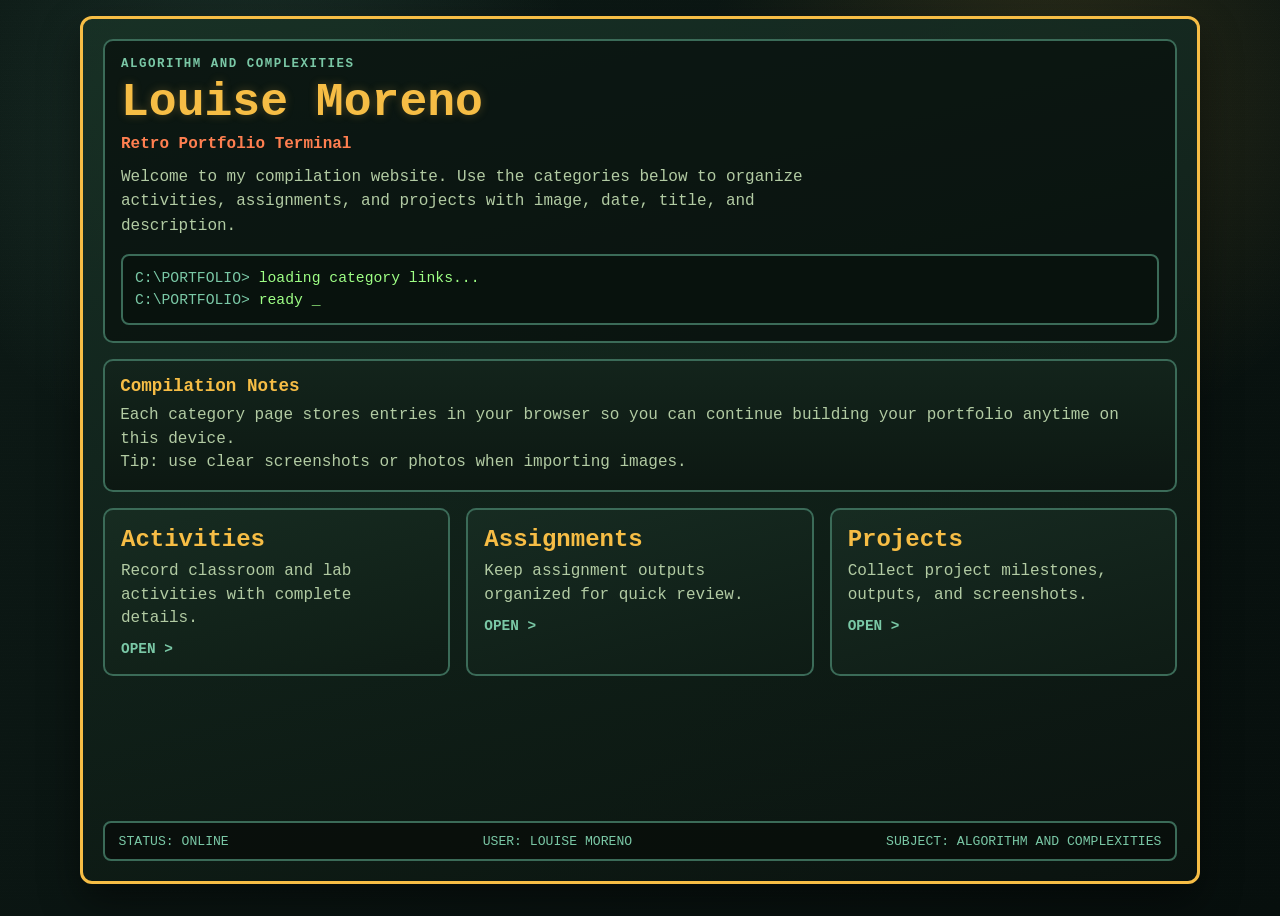
==== src/main/resources/static/index.html @ 8f7065df "Initial commit: Algorithm and Complexities portfolio website" ====
<!DOCTYPE html>
<html lang="en">
<head>
    <meta charset="UTF-8">
    <meta name="viewport" content="width=device-width, initial-scale=1.0">
    <title>Louise Moreno | Algorithm and Complexities</title>
    <link rel="stylesheet" href="styles.css">
</head>
<body class="home-page">
    <main class="page-wrap retro-home">
        <header class="hero arcade-hero">
            <p class="hero-tag">Algorithm and Complexities</p>
            <h1>Louise Moreno</h1>
            <p class="hero-subtitle">Retro Portfolio Terminal</p>
            <p class="hero-text">
                Welcome to my compilation website. Use the categories below to organize activities, assignments, and projects with image, date, title, and description.
            </p>
            <div class="hero-console" aria-label="Retro status display">
                <p class="console-line"><span class="console-prompt">C:\PORTFOLIO&gt;</span> loading category links...</p>
                <p class="console-line"><span class="console-prompt">C:\PORTFOLIO&gt;</span> ready <span class="blink">_</span></p>
            </div>
        </header>

        <section class="retro-panels" aria-label="Portfolio highlights">
            <article class="retro-panel">
                <h2>Compilation Notes</h2>
                <p>Each category page stores entries in your browser so you can continue building your portfolio anytime on this device.</p>
                <p class="note-text">Tip: use clear screenshots or photos when importing images.</p>
            </article>
        </section>

        <section class="category-grid" aria-label="Category links">
            <a class="category-card" href="activities.html">
                <h2>Activities</h2>
                <p>Record classroom and lab activities with complete details.</p>
            </a>
            <a class="category-card" href="assignments.html">
                <h2>Assignments</h2>
                <p>Keep assignment outputs organized for quick review.</p>
            </a>
            <a class="category-card" href="projects.html">
                <h2>Projects</h2>
                <p>Collect project milestones, outputs, and screenshots.</p>
            </a>
        </section>

        <footer class="status-bar" aria-label="Retro status bar">
            <span>STATUS: ONLINE</span>
            <span>USER: LOUISE MORENO</span>
            <span>SUBJECT: ALGORITHM AND COMPLEXITIES</span>
        </footer>
    </main>
</body>
</html>
---- src/main/resources/static/styles.css ----
:root {
    --bg-deep: #070f0d;
    --bg-mid: #0d1a16;
    --panel: #12241d;
    --panel-soft: #183126;
    --line: #3b6b58;
    --line-bright: #7ac8a6;
    --accent: #f6bd45;
    --accent-hot: #ff7f50;
    --paper: #f6edc8;
    --ink: #14150f;
    --text-main: #e5f3ce;
    --text-soft: #b2cba3;
    --danger: #ff5468;
    --ok: #9eff85;
    --shadow: 0 18px 40px rgba(0, 0, 0, 0.45);
}

* {
    box-sizing: border-box;
}

body {
    margin: 0;
    min-height: 100vh;
    font-family: "Consolas", "Lucida Console", "Courier New", monospace;
    color: var(--text-main);
    background:
        radial-gradient(circle at 20% 15%, rgba(122, 200, 166, 0.14), transparent 26%),
        radial-gradient(circle at 82% 10%, rgba(246, 189, 69, 0.14), transparent 26%),
        linear-gradient(135deg, var(--bg-mid), var(--bg-deep));
    position: relative;
    overflow-x: hidden;
}

body::before {
    content: "";
    position: fixed;
    inset: 0;
    pointer-events: none;
    background: repeating-linear-gradient(
        to bottom,
        rgba(255, 255, 255, 0.03),
        rgba(255, 255, 255, 0.03) 1px,
        transparent 1px,
        transparent 3px
    );
    opacity: 0.2;
}

.page-wrap {
    width: min(1120px, 94vw);
    margin: 1rem auto;
    padding: 1.25rem;
    border: 3px solid var(--accent);
    border-radius: 12px;
    background:
        linear-gradient(165deg, rgba(24, 49, 38, 0.95), rgba(11, 20, 16, 0.95));
    box-shadow: var(--shadow);
    animation: panel-rise 420ms ease-out;
    position: relative;
}

.retro-home {
    min-height: calc(100vh - 2rem);
    display: flex;
    flex-direction: column;
    gap: 1rem;
}

.hero,
.subpage-header {
    border: 2px solid var(--line);
    background: rgba(8, 15, 12, 0.7);
    border-radius: 10px;
    padding: 1rem;
}

.subpage-header {
    display: flex;
    justify-content: space-between;
    align-items: flex-start;
    gap: 1rem;
}

.hero-tag {
    margin: 0;
    color: var(--line-bright);
    text-transform: uppercase;
    letter-spacing: 0.12em;
    font-size: 0.78rem;
    font-weight: 700;
}

h1 {
    margin: 0.45rem 0;
    color: var(--accent);
    text-shadow: 0 0 10px rgba(246, 189, 69, 0.25);
    font-family: "Rockwell", "Courier New", monospace;
    font-size: clamp(1.9rem, 4vw, 2.9rem);
    line-height: 1.08;
}

.hero-subtitle {
    margin: 0;
    color: var(--accent-hot);
    font-weight: 700;
}

.hero-text {
    margin: 0.7rem 0 0;
    color: var(--text-soft);
    max-width: 74ch;
    line-height: 1.55;
}

.hero-console {
    margin-top: 0.95rem;
    padding: 0.75rem;
    border: 2px solid var(--line);
    border-radius: 8px;
    background: #08120d;
}

.console-line {
    margin: 0;
    color: var(--ok);
    font-size: 0.92rem;
    line-height: 1.45;
}

.console-prompt {
    color: var(--line-bright);
}

.blink {
    display: inline-block;
    animation: blink-cursor 850ms steps(1, end) infinite;
}

.retro-panels {
    display: grid;
    grid-template-columns: 1fr;
    gap: 1rem;
}

.retro-panel {
    border: 2px solid var(--line);
    border-radius: 10px;
    background: linear-gradient(180deg, rgba(19, 36, 28, 0.95), rgba(12, 23, 18, 0.95));
    padding: 0.95rem;
}

.retro-panel h2 {
    margin: 0 0 0.5rem;
    color: var(--accent);
    font-size: 1.1rem;
}

.retro-panel p {
    margin: 0;
    color: var(--text-soft);
    line-height: 1.48;
}

.note-text {
    margin-top: 0.65rem;
    color: #d7e8ba;
}

.retro-list {
    margin: 0.6rem 0 0;
    padding: 0;
    list-style: none;
    display: grid;
    gap: 0.45rem;
}

.retro-list a {
    color: var(--line-bright);
    text-decoration: none;
}

.retro-list a:hover {
    color: var(--accent);
}

.category-grid {
    display: grid;
    grid-template-columns: repeat(auto-fit, minmax(220px, 1fr));
    gap: 1rem;
}

.category-card {
    display: block;
    text-decoration: none;
    color: inherit;
    background: linear-gradient(165deg, rgba(23, 44, 34, 0.95), rgba(14, 28, 21, 0.95));
    border: 2px solid var(--line);
    border-radius: 10px;
    padding: 1rem;
    transition: transform 180ms ease, border-color 180ms ease, box-shadow 180ms ease;
}

.category-card::after {
    content: "OPEN >";
    display: inline-block;
    margin-top: 0.7rem;
    color: var(--line-bright);
    font-size: 0.9rem;
    font-weight: 700;
}

.category-card:hover {
    transform: translateY(-3px);
    border-color: var(--accent);
    box-shadow: 0 10px 22px rgba(0, 0, 0, 0.28);
}

.category-card h2 {
    margin: 0 0 0.45rem;
    color: var(--accent);
}

.category-card p {
    margin: 0;
    color: var(--text-soft);
    line-height: 1.45;
}

.status-bar {
    margin-top: auto;
    border: 2px solid var(--line);
    border-radius: 8px;
    background: rgba(8, 14, 11, 0.88);
    padding: 0.65rem 0.85rem;
    display: flex;
    flex-wrap: wrap;
    gap: 0.8rem 1rem;
    justify-content: space-between;
    color: var(--line-bright);
    font-size: 0.82rem;
}

.home-button,
button,
.card-action {
    border: 2px solid #000;
    border-radius: 8px;
    background: linear-gradient(180deg, #ffd166, var(--accent));
    color: var(--ink);
    font-family: inherit;
    font-weight: 700;
    text-decoration: none;
    padding: 0.62rem 0.9rem;
    cursor: pointer;
    transition: transform 140ms ease, filter 140ms ease;
}

.home-button:hover,
button:hover,
.card-action:hover {
    transform: translateY(-1px);
    filter: brightness(1.04);
}

.cancel-button {
    background: linear-gradient(180deg, #d4dfcb, #b8c6ac);
}

.entry-section,
.entries-section {
    margin-top: 1rem;
    border: 2px solid var(--line);
    border-radius: 10px;
    padding: 1rem;
    background: rgba(10, 18, 14, 0.72);
}

.entry-form {
    display: grid;
    gap: 0.85rem;
}

label {
    display: grid;
    gap: 0.3rem;
    color: var(--text-main);
    font-weight: 700;
}

input,
textarea {
    width: 100%;
    border: 2px solid #8f976f;
    border-radius: 8px;
    padding: 0.62rem 0.72rem;
    font: inherit;
    color: var(--ink);
    background: var(--paper);
}

textarea {
    resize: vertical;
}

input:focus,
textarea:focus {
    outline: 0;
    border-color: var(--accent-hot);
    box-shadow: 0 0 0 3px rgba(255, 127, 80, 0.2);
}

.form-actions {
    display: flex;
    gap: 0.7rem;
    flex-wrap: wrap;
}

.entries-section h2 {
    margin: 0;
    color: var(--accent);
}

.entries-list {
    margin-top: 0.9rem;
    display: grid;
    gap: 0.9rem;
}

.entry-card {
    border: 2px solid var(--line);
    border-left: 7px solid var(--line-bright);
    border-radius: 10px;
    padding: 0.9rem;
    background: linear-gradient(170deg, rgba(28, 52, 41, 0.86), rgba(15, 27, 21, 0.9));
}

.entry-card h3 {
    margin: 0;
    color: var(--accent);
}

.entry-meta {
    margin: 0.4rem 0;
    color: var(--text-soft);
    font-size: 0.92rem;
}

.entry-card p {
    color: #d7e8bc;
}

.entry-actions {
    display: flex;
    flex-wrap: wrap;
    gap: 0.55rem;
    margin-top: 0.6rem;
}

.card-action {
    padding: 0.45rem 0.74rem;
    font-size: 0.88rem;
}

.card-action-delete {
    background: linear-gradient(180deg, #ff8c9c, var(--danger));
}

.card-action-edit {
    background: linear-gradient(180deg, #c6ed95, #95d05b);
}

.entry-card img {
    width: min(100%, 320px);
    margin-top: 0.75rem;
    border-radius: 8px;
    display: block;
    border: 2px solid #9dad80;
}

.empty-state {
    margin: 0;
    color: var(--text-soft);
}

@keyframes blink-cursor {
    0%,
    50% {
        opacity: 1;
    }
    51%,
    100% {
        opacity: 0;
    }
}

@keyframes panel-rise {
    from {
        opacity: 0;
        transform: translateY(10px);
    }
    to {
        opacity: 1;
        transform: translateY(0);
    }
}

@media (max-width: 880px) {
    .status-bar {
        justify-content: flex-start;
    }
}

@media (max-width: 680px) {
    .page-wrap {
        margin: 0.6rem auto;
        padding: 0.9rem;
    }

    .retro-home {
        min-height: calc(100vh - 1.2rem);
    }

    .subpage-header {
        flex-direction: column;
        align-items: stretch;
    }

    .home-button {
        text-align: center;
    }
}
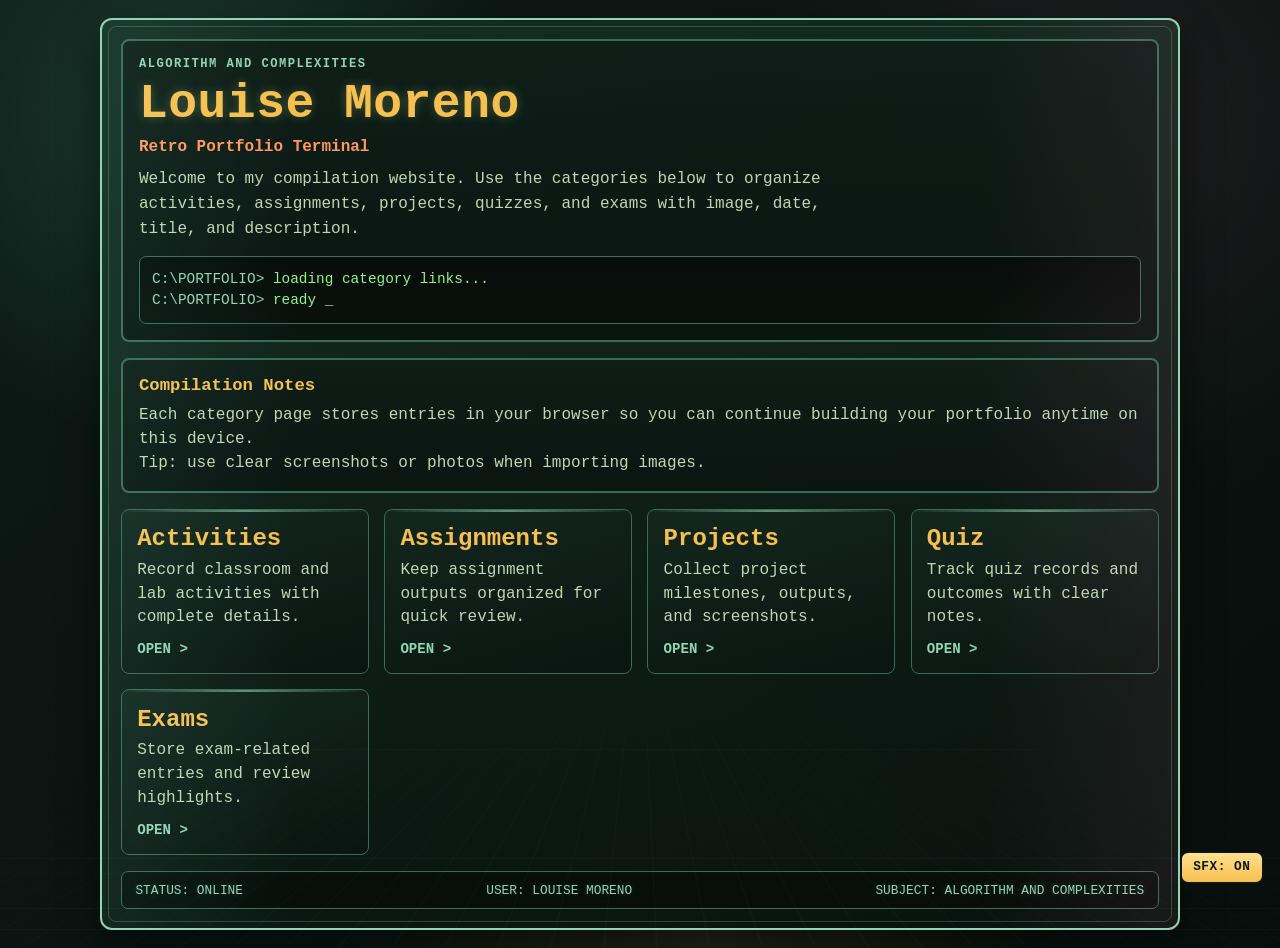
==== commit 22995831: "Update portfolio UI and add quiz/exams categories" ====
--- a/src/main/resources/static/index.html
+++ b/src/main/resources/static/index.html
@@ -13,7 +13,7 @@
             <h1>Louise Moreno</h1>
             <p class="hero-subtitle">Retro Portfolio Terminal</p>
             <p class="hero-text">
-                Welcome to my compilation website. Use the categories below to organize activities, assignments, and projects with image, date, title, and description.
+                Welcome to my compilation website. Use the categories below to organize activities, assignments, projects, quizzes, and exams with image, date, title, and description.
             </p>
             <div class="hero-console" aria-label="Retro status display">
                 <p class="console-line"><span class="console-prompt">C:\PORTFOLIO&gt;</span> loading category links...</p>
@@ -42,6 +42,14 @@
                 <h2>Projects</h2>
                 <p>Collect project milestones, outputs, and screenshots.</p>
             </a>
+            <a class="category-card" href="quiz.html">
+                <h2>Quiz</h2>
+                <p>Track quiz records and outcomes with clear notes.</p>
+            </a>
+            <a class="category-card" href="exams.html">
+                <h2>Exams</h2>
+                <p>Store exam-related entries and review highlights.</p>
+            </a>
         </section>
 
         <footer class="status-bar" aria-label="Retro status bar">
@@ -50,5 +58,7 @@
             <span>SUBJECT: ALGORITHM AND COMPLEXITIES</span>
         </footer>
     </main>
+
+    <script src="app.js"></script>
 </body>
 </html>
--- a/src/main/resources/static/styles.css
+++ b/src/main/resources/static/styles.css
@@ -1,34 +1,74 @@
 :root {
-    --bg-deep: #070f0d;
-    --bg-mid: #0d1a16;
-    --panel: #12241d;
-    --panel-soft: #183126;
-    --line: #3b6b58;
-    --line-bright: #7ac8a6;
-    --accent: #f6bd45;
-    --accent-hot: #ff7f50;
-    --paper: #f6edc8;
-    --ink: #14150f;
-    --text-main: #e5f3ce;
-    --text-soft: #b2cba3;
-    --danger: #ff5468;
-    --ok: #9eff85;
-    --shadow: 0 18px 40px rgba(0, 0, 0, 0.45);
+    --bg-deep: #070f0c;
+    --bg-mid: #0d1a15;
+    --panel: #10211b;
+    --panel-strong: #0b1713;
+    --line: #3a6a58;
+    --line-soft: #2b4c3f;
+    --line-bright: #91d5b5;
+    --accent: #f5c04f;
+    --accent-hot: #ff9660;
+    --neon-cyan: #72f7d8;
+    --neon-magenta: #ff72b9;
+    --paper: #f8eed1;
+    --ink: #11150f;
+    --text-main: #e9f5d8;
+    --text-soft: #c0d7b3;
+    --text-muted: #9fb79a;
+    --danger: #ff5f72;
+    --ok: #8cf786;
+    --radius: 12px;
+    --radius-sm: 8px;
+    --shadow: 0 18px 42px rgba(0, 0, 0, 0.45);
+    --ease-out: cubic-bezier(0.2, 0.8, 0.2, 1);
 }
 
 * {
     box-sizing: border-box;
-}
-
+    scrollbar-width: thin;
+    scrollbar-color: var(--line-bright) rgba(7, 15, 12, 0.85);
+}
+
+*::-webkit-scrollbar {
+    width: 12px;
+    height: 12px;
+}
+
+*::-webkit-scrollbar-track {
+    background: linear-gradient(180deg, rgba(7, 15, 12, 0.94), rgba(10, 20, 16, 0.94));
+    border: 1px solid var(--line-soft);
+    border-radius: 10px;
+}
+
+*::-webkit-scrollbar-thumb {
+    background: linear-gradient(180deg, var(--line-bright), #5ec7a8);
+    border: 1px solid rgba(9, 16, 13, 0.85);
+    border-radius: 10px;
+    box-shadow: inset 0 0 0 1px rgba(255, 255, 255, 0.16);
+}
+
+*::-webkit-scrollbar-thumb:hover {
+    background: linear-gradient(180deg, #a4ffe3, var(--line-bright));
+}
+
+*::-webkit-scrollbar-corner {
+    background: rgba(7, 15, 12, 0.94);
+}
+
+html,
 body {
-    margin: 0;
-    min-height: 100vh;
+    min-height: 100%;
+}
+
+body {
+    margin: 0;
     font-family: "Consolas", "Lucida Console", "Courier New", monospace;
     color: var(--text-main);
     background:
-        radial-gradient(circle at 20% 15%, rgba(122, 200, 166, 0.14), transparent 26%),
-        radial-gradient(circle at 82% 10%, rgba(246, 189, 69, 0.14), transparent 26%),
-        linear-gradient(135deg, var(--bg-mid), var(--bg-deep));
+        radial-gradient(circle at 14% 12%, rgba(114, 247, 216, 0.14), transparent 24%),
+        radial-gradient(circle at 86% 14%, rgba(255, 114, 185, 0.09), transparent 26%),
+        radial-gradient(circle at 55% 100%, rgba(245, 192, 79, 0.11), transparent 30%),
+        linear-gradient(140deg, var(--bg-mid), var(--bg-deep));
     position: relative;
     overflow-x: hidden;
 }
@@ -40,65 +80,124 @@
     pointer-events: none;
     background: repeating-linear-gradient(
         to bottom,
-        rgba(255, 255, 255, 0.03),
-        rgba(255, 255, 255, 0.03) 1px,
+        rgba(255, 255, 255, 0.028),
+        rgba(255, 255, 255, 0.028) 1px,
         transparent 1px,
         transparent 3px
     );
-    opacity: 0.2;
+    opacity: 0.14;
+}
+
+body::after {
+    content: "";
+    position: fixed;
+    inset: -22% -10% 0 -10%;
+    pointer-events: none;
+    background:
+        linear-gradient(rgba(114, 247, 216, 0.11) 1px, transparent 1px),
+        linear-gradient(90deg, rgba(114, 247, 216, 0.1) 1px, transparent 1px);
+    background-size: 46px 46px;
+    transform-origin: center bottom;
+    transform: perspective(700px) rotateX(66deg) translateY(18%);
+    opacity: 0.24;
+    animation: grid-drift 18s linear infinite;
 }
 
 .page-wrap {
-    width: min(1120px, 94vw);
-    margin: 1rem auto;
-    padding: 1.25rem;
-    border: 3px solid var(--accent);
-    border-radius: 12px;
+    width: min(1080px, 94vw);
+    margin: 1.1rem auto;
+    padding: 1.2rem;
+    border: 2px solid var(--line-bright);
+    border-radius: var(--radius);
+    background: linear-gradient(165deg, rgba(22, 46, 36, 0.96), rgba(9, 18, 14, 0.96));
+    box-shadow: var(--shadow);
+    position: relative;
+    overflow: hidden;
+}
+
+.page-wrap::before {
+    content: "";
+    position: absolute;
+    inset: 6px;
+    border: 1px solid rgba(145, 213, 181, 0.25);
+    border-radius: calc(var(--radius) - 4px);
+    pointer-events: none;
+}
+
+.page-wrap::after {
+    content: "";
+    position: absolute;
+    inset: 0;
+    pointer-events: none;
     background:
-        linear-gradient(165deg, rgba(24, 49, 38, 0.95), rgba(11, 20, 16, 0.95));
-    box-shadow: var(--shadow);
-    animation: panel-rise 420ms ease-out;
-    position: relative;
+        linear-gradient(90deg, rgba(114, 247, 216, 0.07), transparent 18%, transparent 82%, rgba(255, 114, 185, 0.07));
+    mix-blend-mode: screen;
 }
 
 .retro-home {
-    min-height: calc(100vh - 2rem);
+    min-height: calc(100vh - 2.2rem);
     display: flex;
     flex-direction: column;
     gap: 1rem;
 }
 
 .hero,
+.subpage-header,
+.retro-panel,
+.entries-section,
+.entry-section {
+    border: 2px solid var(--line);
+    border-radius: var(--radius-sm);
+    background: linear-gradient(180deg, rgba(15, 29, 23, 0.9), rgba(10, 20, 16, 0.9));
+    padding: 1rem;
+    position: relative;
+    animation: panel-slide 520ms var(--ease-out) both;
+}
+
+.hero {
+    animation-delay: 70ms;
+}
+
+.retro-panel {
+    animation-delay: 140ms;
+}
+
 .subpage-header {
-    border: 2px solid var(--line);
-    background: rgba(8, 15, 12, 0.7);
-    border-radius: 10px;
-    padding: 1rem;
-}
-
-.subpage-header {
+    animation-delay: 70ms;
     display: flex;
     justify-content: space-between;
     align-items: flex-start;
     gap: 1rem;
 }
 
+.entries-section {
+    animation-delay: 140ms;
+}
+
+.entry-section {
+    animation-delay: 220ms;
+}
+
 .hero-tag {
     margin: 0;
     color: var(--line-bright);
     text-transform: uppercase;
     letter-spacing: 0.12em;
-    font-size: 0.78rem;
+    font-size: 0.76rem;
     font-weight: 700;
 }
 
 h1 {
-    margin: 0.45rem 0;
+    margin: 0.5rem 0;
     color: var(--accent);
-    text-shadow: 0 0 10px rgba(246, 189, 69, 0.25);
+    text-shadow:
+        0 0 10px rgba(245, 192, 79, 0.22),
+        0 0 18px rgba(114, 247, 216, 0.14);
     font-family: "Rockwell", "Courier New", monospace;
-    font-size: clamp(1.9rem, 4vw, 2.9rem);
-    line-height: 1.08;
+    font-size: clamp(2rem, 4.1vw, 3rem);
+    line-height: 1.06;
+    letter-spacing: 0.01em;
+    animation: title-flicker 3.8s steps(1, end) infinite;
 }
 
 .hero-subtitle {
@@ -110,22 +209,22 @@
 .hero-text {
     margin: 0.7rem 0 0;
     color: var(--text-soft);
-    max-width: 74ch;
-    line-height: 1.55;
+    max-width: 72ch;
+    line-height: 1.56;
 }
 
 .hero-console {
-    margin-top: 0.95rem;
+    margin-top: 0.9rem;
     padding: 0.75rem;
-    border: 2px solid var(--line);
-    border-radius: 8px;
-    background: #08120d;
+    border: 1px solid var(--line);
+    border-radius: 7px;
+    background: linear-gradient(180deg, rgba(6, 12, 9, 0.95), rgba(10, 17, 13, 0.95));
 }
 
 .console-line {
     margin: 0;
     color: var(--ok);
-    font-size: 0.92rem;
+    font-size: 0.9rem;
     line-height: 1.45;
 }
 
@@ -144,28 +243,21 @@
     gap: 1rem;
 }
 
-.retro-panel {
-    border: 2px solid var(--line);
-    border-radius: 10px;
-    background: linear-gradient(180deg, rgba(19, 36, 28, 0.95), rgba(12, 23, 18, 0.95));
-    padding: 0.95rem;
-}
-
 .retro-panel h2 {
     margin: 0 0 0.5rem;
     color: var(--accent);
-    font-size: 1.1rem;
+    font-size: 1.08rem;
 }
 
 .retro-panel p {
     margin: 0;
     color: var(--text-soft);
-    line-height: 1.48;
+    line-height: 1.5;
 }
 
 .note-text {
-    margin-top: 0.65rem;
-    color: #d7e8ba;
+    margin-top: 0.62rem;
+    color: #d5e9bd;
 }
 
 .retro-list {
@@ -188,18 +280,50 @@
 .category-grid {
     display: grid;
     grid-template-columns: repeat(auto-fit, minmax(220px, 1fr));
-    gap: 1rem;
+    gap: 0.95rem;
+    animation: panel-slide 520ms var(--ease-out) both;
+    animation-delay: 190ms;
 }
 
 .category-card {
     display: block;
     text-decoration: none;
     color: inherit;
-    background: linear-gradient(165deg, rgba(23, 44, 34, 0.95), rgba(14, 28, 21, 0.95));
-    border: 2px solid var(--line);
-    border-radius: 10px;
-    padding: 1rem;
-    transition: transform 180ms ease, border-color 180ms ease, box-shadow 180ms ease;
+    background: linear-gradient(165deg, rgba(20, 40, 31, 0.95), rgba(10, 21, 16, 0.95));
+    border: 1px solid var(--line);
+    border-radius: var(--radius-sm);
+    padding: 0.95rem;
+    position: relative;
+    overflow: hidden;
+    transition: transform 220ms var(--ease-out), border-color 220ms var(--ease-out), box-shadow 220ms var(--ease-out);
+    animation: card-rise 520ms var(--ease-out) both;
+}
+
+.category-card:nth-child(1) {
+    animation-delay: 250ms;
+}
+
+.category-card:nth-child(2) {
+    animation-delay: 320ms;
+}
+
+.category-card:nth-child(3) {
+    animation-delay: 390ms;
+}
+
+.category-card::before {
+    content: "";
+    position: absolute;
+    left: 0;
+    top: 0;
+    width: 100%;
+    height: 2px;
+    background: linear-gradient(90deg, transparent, var(--line-bright), transparent);
+    opacity: 0.6;
+}
+
+.category-card span {
+    pointer-events: none;
 }
 
 .category-card::after {
@@ -207,79 +331,194 @@
     display: inline-block;
     margin-top: 0.7rem;
     color: var(--line-bright);
-    font-size: 0.9rem;
+    font-size: 0.88rem;
     font-weight: 700;
 }
 
 .category-card:hover {
-    transform: translateY(-3px);
+    transform: translateY(-3px) scale(1.01);
     border-color: var(--accent);
-    box-shadow: 0 10px 22px rgba(0, 0, 0, 0.28);
+    box-shadow:
+        0 10px 24px rgba(0, 0, 0, 0.32),
+        0 0 18px rgba(114, 247, 216, 0.16);
 }
 
 .category-card h2 {
-    margin: 0 0 0.45rem;
+    margin: 0 0 0.42rem;
     color: var(--accent);
 }
 
 .category-card p {
     margin: 0;
     color: var(--text-soft);
-    line-height: 1.45;
+    line-height: 1.48;
 }
 
 .status-bar {
     margin-top: auto;
-    border: 2px solid var(--line);
-    border-radius: 8px;
-    background: rgba(8, 14, 11, 0.88);
-    padding: 0.65rem 0.85rem;
+    border: 1px solid var(--line);
+    border-radius: 7px;
+    background: linear-gradient(180deg, rgba(8, 14, 11, 0.95), rgba(8, 13, 10, 0.95));
+    padding: 0.66rem 0.84rem;
     display: flex;
     flex-wrap: wrap;
-    gap: 0.8rem 1rem;
+    gap: 0.75rem 1rem;
     justify-content: space-between;
     color: var(--line-bright);
-    font-size: 0.82rem;
+    font-size: 0.8rem;
+    animation: panel-slide 520ms var(--ease-out) both;
+    animation-delay: 450ms;
+}
+
+.status-bar span {
+    text-shadow: 0 0 8px rgba(114, 247, 216, 0.2);
+}
+
+.sfx-toggle {
+    position: fixed;
+    right: 1rem;
+    bottom: 1rem;
+    z-index: 80;
+    border: 2px solid #0f130f;
+    border-radius: 8px;
+    background: linear-gradient(180deg, #ffe08d, var(--accent));
+    color: var(--ink);
+    font-family: inherit;
+    font-size: 0.8rem;
+    letter-spacing: 0.04em;
+    font-weight: 700;
+    padding: 0.52rem 0.72rem;
+    box-shadow: 0 4px 0 #0a0f0a;
+    cursor: pointer;
+}
+
+.sfx-toggle:hover {
+    transform: translateY(-1px);
+    box-shadow: 0 5px 0 #0a0f0a;
+    filter: brightness(1.04);
+}
+
+.sfx-toggle:active {
+    transform: translateY(1px);
+    box-shadow: 0 1px 0 #0a0f0a;
+}
+
+.toast-stack {
+    position: fixed;
+    top: 0.9rem;
+    right: 0.9rem;
+    z-index: 140;
+    display: grid;
+    gap: 0.45rem;
+    width: min(88vw, 320px);
+}
+
+.toast {
+    border: 1px solid var(--line);
+    border-left-width: 5px;
+    border-radius: 8px;
+    padding: 0.58rem 0.7rem;
+    color: var(--text-main);
+    background: linear-gradient(180deg, rgba(15, 29, 23, 0.98), rgba(8, 16, 12, 0.98));
+    box-shadow: 0 10px 20px rgba(0, 0, 0, 0.34);
+    font-size: 0.83rem;
+    line-height: 1.35;
+    opacity: 0;
+    transform: translateY(-8px);
+    transition: opacity 180ms var(--ease-out), transform 180ms var(--ease-out);
+    cursor: pointer;
+}
+
+.toast.is-visible {
+    opacity: 1;
+    transform: translateY(0);
+}
+
+.toast.is-leaving {
+    opacity: 0;
+    transform: translateY(-6px);
+}
+
+.toast-success {
+    border-left-color: var(--ok);
+}
+
+.toast-error {
+    border-left-color: var(--danger);
+}
+
+.toast-info {
+    border-left-color: var(--line-bright);
 }
 
 .home-button,
 button,
 .card-action {
-    border: 2px solid #000;
-    border-radius: 8px;
-    background: linear-gradient(180deg, #ffd166, var(--accent));
+    border: 2px solid #0f130f;
+    border-radius: 7px;
+    background: linear-gradient(180deg, #ffd678, var(--accent));
     color: var(--ink);
     font-family: inherit;
     font-weight: 700;
     text-decoration: none;
-    padding: 0.62rem 0.9rem;
+    padding: 0.6rem 0.88rem;
     cursor: pointer;
-    transition: transform 140ms ease, filter 140ms ease;
+    line-height: 1;
+    transition: transform 160ms var(--ease-out), filter 160ms var(--ease-out), box-shadow 160ms var(--ease-out);
+    box-shadow: 0 3px 0 #0a0f0a;
+    position: relative;
+    overflow: hidden;
+}
+
+.home-button::before,
+button::before,
+.card-action::before {
+    content: "";
+    position: absolute;
+    top: 0;
+    left: -125%;
+    width: 55%;
+    height: 100%;
+    background: linear-gradient(90deg, transparent, rgba(255, 255, 255, 0.38), transparent);
+    transition: transform 380ms var(--ease-out);
 }
 
 .home-button:hover,
 button:hover,
 .card-action:hover {
-    transform: translateY(-1px);
+    transform: translateY(-2px);
     filter: brightness(1.04);
+    box-shadow: 0 5px 0 #0a0f0a;
+}
+
+.home-button:hover::before,
+button:hover::before,
+.card-action:hover::before {
+    transform: translateX(260%);
+}
+
+.home-button:active,
+button:active,
+.card-action:active {
+    transform: translateY(1px);
+    box-shadow: 0 1px 0 #0a0f0a;
 }
 
 .cancel-button {
-    background: linear-gradient(180deg, #d4dfcb, #b8c6ac);
-}
-
-.entry-section,
-.entries-section {
-    margin-top: 1rem;
-    border: 2px solid var(--line);
-    border-radius: 10px;
-    padding: 1rem;
-    background: rgba(10, 18, 14, 0.72);
+    background: linear-gradient(180deg, #d2ddc8, #b4c2a7);
+}
+
+.card-action-delete {
+    background: linear-gradient(180deg, #ff95a4, var(--danger));
+}
+
+.card-action-edit {
+    background: linear-gradient(180deg, #caef9a, #93d05a);
 }
 
 .entry-form {
     display: grid;
-    gap: 0.85rem;
+    gap: 0.82rem;
 }
 
 label {
@@ -287,28 +526,31 @@
     gap: 0.3rem;
     color: var(--text-main);
     font-weight: 700;
+    font-size: 0.95rem;
 }
 
 input,
 textarea {
     width: 100%;
-    border: 2px solid #8f976f;
-    border-radius: 8px;
+    border: 2px solid #879a70;
+    border-radius: 7px;
     padding: 0.62rem 0.72rem;
     font: inherit;
     color: var(--ink);
     background: var(--paper);
+    box-shadow: inset 0 1px 0 rgba(0, 0, 0, 0.12);
 }
 
 textarea {
     resize: vertical;
+    min-height: 108px;
 }
 
 input:focus,
 textarea:focus {
     outline: 0;
     border-color: var(--accent-hot);
-    box-shadow: 0 0 0 3px rgba(255, 127, 80, 0.2);
+    box-shadow: 0 0 0 3px rgba(255, 150, 96, 0.22);
 }
 
 .form-actions {
@@ -322,66 +564,387 @@
     color: var(--accent);
 }
 
+.entries-header {
+    display: flex;
+    align-items: center;
+    justify-content: space-between;
+    gap: 0.75rem;
+    flex-wrap: wrap;
+}
+
+.add-entry-toggle {
+    min-width: 120px;
+}
+
+.entry-section[hidden] {
+    display: none;
+}
+
+.form-reveal {
+    animation: form-drop 260ms var(--ease-out) both;
+}
+
 .entries-list {
-    margin-top: 0.9rem;
+    margin-top: 0.82rem;
     display: grid;
-    gap: 0.9rem;
+    grid-template-columns: repeat(2, minmax(0, 1fr));
+    gap: 0.85rem;
 }
 
 .entry-card {
-    border: 2px solid var(--line);
-    border-left: 7px solid var(--line-bright);
+    border: 1px solid var(--line);
+    border-left: 4px solid var(--line-bright);
+    border-radius: 8px;
+    padding: 0.86rem;
+    aspect-ratio: 1 / 1;
+    min-height: 230px;
+    display: flex;
+    flex-direction: column;
+    cursor: pointer;
+    background: linear-gradient(170deg, rgba(26, 49, 38, 0.9), rgba(12, 23, 18, 0.92));
+    animation: entry-pop 480ms var(--ease-out) both;
+    animation-delay: var(--entry-delay, 0ms);
+    transition: border-color 180ms var(--ease-out), transform 180ms var(--ease-out);
+}
+
+.entry-card:hover {
+    border-color: var(--accent);
+    transform: translateY(-1px);
+}
+
+.entry-card:focus-visible {
+    outline: 2px solid var(--accent);
+    outline-offset: 2px;
+}
+
+.entry-card-top {
+    display: flex;
+    align-items: flex-start;
+    justify-content: space-between;
+    gap: 0.7rem;
+}
+
+.entry-card h3 {
+    margin: 0;
+    color: var(--accent);
+    line-height: 1.3;
+    font-size: 1rem;
+}
+
+.entry-card-body {
+    margin-top: 0.5rem;
+    min-height: 0;
+    display: grid;
+    align-content: start;
+    gap: 0.45rem;
+    overflow: auto;
+    padding-right: 0.18rem;
+}
+
+.entry-meta {
+    margin: 0;
+    color: var(--text-muted);
+    font-size: 0.9rem;
+}
+
+.entry-card p {
+    color: #d6e7be;
+    margin: 0;
+    line-height: 1.5;
+}
+
+.entry-description {
+    display: -webkit-box;
+    line-clamp: 5;
+    -webkit-box-orient: vertical;
+    -webkit-line-clamp: 5;
+    overflow: hidden;
+}
+
+.entry-actions {
+    position: relative;
+    display: flex;
+    justify-content: flex-end;
+    margin-top: 0.68rem;
+}
+
+.entry-menu-toggle {
+    width: 2.05rem;
+    height: 2.05rem;
+    padding: 0;
+    border: 1px solid var(--line);
+    border-radius: 7px;
+    background: linear-gradient(180deg, rgba(17, 33, 26, 0.96), rgba(10, 20, 16, 0.96));
+    color: var(--line-bright);
+    font-size: 1.24rem;
+    line-height: 1;
+    box-shadow: none;
+    display: inline-flex;
+    align-items: center;
+    justify-content: center;
+}
+
+.entry-menu-toggle::before {
+    display: none;
+}
+
+.entry-menu-toggle:hover {
+    transform: translateY(-1px);
+    border-color: var(--accent);
+    color: var(--accent);
+    box-shadow: 0 0 0 1px rgba(245, 192, 79, 0.16);
+}
+
+.entry-menu-toggle:active {
+    transform: translateY(0);
+}
+
+.entry-menu-toggle[aria-expanded="true"] {
+    border-color: var(--accent);
+    color: var(--accent);
+}
+
+.entry-menu {
+    position: absolute;
+    top: calc(100% + 0.32rem);
+    right: 0;
+    min-width: 122px;
+    border: 1px solid var(--line);
+    border-radius: 8px;
+    background: linear-gradient(180deg, rgba(16, 30, 24, 0.98), rgba(9, 18, 14, 0.98));
+    padding: 0.34rem;
+    display: grid;
+    gap: 0.3rem;
+    z-index: 5;
+    box-shadow: 0 12px 20px rgba(0, 0, 0, 0.35);
+    animation: menu-pop 140ms var(--ease-out) both;
+}
+
+.entry-menu[hidden] {
+    display: none;
+}
+
+.entry-menu-item {
+    border: 1px solid var(--line-soft);
+    border-radius: 6px;
+    padding: 0.45rem 0.62rem;
+    text-align: left;
+    font-size: 0.83rem;
+    font-weight: 700;
+    line-height: 1.2;
+    box-shadow: none;
+    background: var(--paper);
+    color: var(--ink);
+}
+
+.entry-menu-item::before {
+    display: none;
+}
+
+.entry-menu-item:hover {
+    transform: none;
+    filter: none;
+    box-shadow: none;
+    border-color: var(--accent-hot);
+    background: #fff8de;
+}
+
+.entry-menu-item:active {
+    transform: none;
+    box-shadow: none;
+}
+
+.entry-menu-item-edit {
+    background: #eaf5d8;
+    border-color: #7db05a;
+}
+
+.entry-menu-item-delete {
+    background: #ffd9df;
+    border-color: #b45462;
+    color: #3d1118;
+}
+
+.entry-menu-item-delete:hover {
+    border-color: var(--danger);
+    background: #ffc6d0;
+}
+
+.entry-card img {
+    width: 100%;
+    margin-top: 0.1rem;
+    aspect-ratio: 1 / 1;
+    object-fit: contain;
+    background: rgba(6, 12, 9, 0.82);
+    padding: 0.2rem;
+    border-radius: 7px;
+    display: block;
+    border: 1px solid #91a97b;
+    box-shadow: 0 6px 14px rgba(0, 0, 0, 0.24);
+}
+
+body.modal-open {
+    overflow: hidden;
+}
+
+.entry-modal {
+    position: fixed;
+    inset: 0;
+    z-index: 120;
+    display: flex;
+    align-items: center;
+    justify-content: center;
+    padding: 1rem;
+    background: rgba(4, 10, 8, 0.74);
+    backdrop-filter: blur(4px);
+}
+
+.entry-modal[hidden] {
+    display: none;
+}
+
+.entry-modal-panel {
+    width: min(760px, 95vw);
+    max-height: 90vh;
+    overflow: auto;
+    border: 2px solid var(--line-bright);
+    border-radius: 10px;
+    background: linear-gradient(165deg, rgba(20, 40, 31, 0.98), rgba(8, 16, 12, 0.98));
+    padding: 1rem;
+    box-shadow: 0 18px 34px rgba(0, 0, 0, 0.45);
+}
+
+.entry-modal.is-visible .entry-modal-panel {
+    animation: modal-rise 220ms var(--ease-out) both;
+}
+
+.entry-modal-close {
+    margin-left: auto;
+    display: block;
+    min-width: 90px;
+}
+
+.entry-modal-title {
+    margin: 0.7rem 0 0.34rem;
+    color: var(--accent);
+    font-size: clamp(1.15rem, 2vw, 1.45rem);
+}
+
+.entry-modal-meta {
+    margin: 0 0 0.75rem;
+    color: var(--text-muted);
+    font-size: 0.94rem;
+}
+
+.entry-modal-description {
+    margin: 0;
+    color: #dcecc7;
+    line-height: 1.58;
+    white-space: pre-wrap;
+}
+
+.entry-modal-image-wrap {
+    margin-top: 0.95rem;
+    width: min(100%, 680px);
+    height: min(68vh, 78vw);
+    margin-inline: auto;
+    border: 1px solid var(--line);
+    border-radius: 10px;
+    background: rgba(6, 12, 9, 0.9);
+    overflow: hidden;
+    display: grid;
+    place-items: center;
+    cursor: zoom-in;
+}
+
+.entry-modal-image {
+    width: 100%;
+    height: 100%;
+    object-fit: contain;
+    padding: 0.25rem;
+    transform-origin: var(--zoom-x, 50%) var(--zoom-y, 50%);
+    transition: transform 220ms var(--ease-out), filter 220ms var(--ease-out);
+}
+
+.entry-modal-image-wrap:hover .entry-modal-image {
+    transform: scale(1.58);
+    filter: saturate(1.1) brightness(1.04);
+}
+
+.confirm-modal {
+    position: fixed;
+    inset: 0;
+    z-index: 160;
+    display: grid;
+    place-items: center;
+    padding: 1rem;
+    background: rgba(3, 8, 7, 0.74);
+    backdrop-filter: blur(3px);
+}
+
+.confirm-modal[hidden] {
+    display: none;
+}
+
+.confirm-modal-panel {
+    width: min(430px, 95vw);
+    border: 2px solid var(--line-bright);
     border-radius: 10px;
     padding: 0.9rem;
-    background: linear-gradient(170deg, rgba(28, 52, 41, 0.86), rgba(15, 27, 21, 0.9));
-}
-
-.entry-card h3 {
+    background: linear-gradient(160deg, rgba(19, 38, 30, 0.98), rgba(8, 16, 12, 0.98));
+    box-shadow: 0 18px 36px rgba(0, 0, 0, 0.44);
+}
+
+.confirm-modal.is-visible .confirm-modal-panel {
+    animation: modal-rise 190ms var(--ease-out) both;
+}
+
+.confirm-modal-title {
     margin: 0;
     color: var(--accent);
-}
-
-.entry-meta {
-    margin: 0.4rem 0;
+    font-size: 1.12rem;
+}
+
+.confirm-modal-message {
+    margin: 0.6rem 0 0;
     color: var(--text-soft);
-    font-size: 0.92rem;
-}
-
-.entry-card p {
-    color: #d7e8bc;
-}
-
-.entry-actions {
+    line-height: 1.5;
+}
+
+.confirm-modal-actions {
+    margin-top: 0.9rem;
     display: flex;
-    flex-wrap: wrap;
+    justify-content: flex-end;
     gap: 0.55rem;
-    margin-top: 0.6rem;
-}
-
-.card-action {
-    padding: 0.45rem 0.74rem;
-    font-size: 0.88rem;
-}
-
-.card-action-delete {
-    background: linear-gradient(180deg, #ff8c9c, var(--danger));
-}
-
-.card-action-edit {
-    background: linear-gradient(180deg, #c6ed95, #95d05b);
-}
-
-.entry-card img {
-    width: min(100%, 320px);
-    margin-top: 0.75rem;
-    border-radius: 8px;
-    display: block;
-    border: 2px solid #9dad80;
+}
+
+.confirm-modal-cancel {
+    background: linear-gradient(180deg, #d1dcc7, #b3c1a7);
+}
+
+.confirm-modal-confirm {
+    background: linear-gradient(180deg, #ffd678, var(--accent));
+}
+
+.confirm-modal[data-intent="danger"] .confirm-modal-confirm {
+    background: linear-gradient(180deg, #ff9eaa, var(--danger));
+    color: #30050c;
+}
+
+.confirm-modal[data-intent="update"] .confirm-modal-confirm,
+.confirm-modal[data-intent="edit"] .confirm-modal-confirm {
+    background: linear-gradient(180deg, #cbf0a2, #8fd35f);
+    color: #132209;
 }
 
 .empty-state {
     margin: 0;
+    grid-column: 1 / -1;
     color: var(--text-soft);
+    border: 1px dashed var(--line-soft);
+    border-radius: 7px;
+    padding: 0.7rem;
+    background: rgba(8, 14, 11, 0.45);
 }
 
 @keyframes blink-cursor {
@@ -395,7 +958,29 @@
     }
 }
 
-@keyframes panel-rise {
+@keyframes panel-slide {
+    from {
+        opacity: 0;
+        transform: translateY(11px) scale(0.995);
+    }
+    to {
+        opacity: 1;
+        transform: translateY(0) scale(1);
+    }
+}
+
+@keyframes card-rise {
+    from {
+        opacity: 0;
+        transform: translateY(14px);
+    }
+    to {
+        opacity: 1;
+        transform: translateY(0);
+    }
+}
+
+@keyframes entry-pop {
     from {
         opacity: 0;
         transform: translateY(10px);
@@ -406,9 +991,91 @@
     }
 }
 
+@keyframes form-drop {
+    from {
+        opacity: 0;
+        transform: translateY(-8px);
+    }
+    to {
+        opacity: 1;
+        transform: translateY(0);
+    }
+}
+
+@keyframes menu-pop {
+    from {
+        opacity: 0;
+        transform: translateY(-5px) scale(0.98);
+    }
+    to {
+        opacity: 1;
+        transform: translateY(0) scale(1);
+    }
+}
+
+@keyframes modal-rise {
+    from {
+        opacity: 0;
+        transform: translateY(10px) scale(0.98);
+    }
+    to {
+        opacity: 1;
+        transform: translateY(0) scale(1);
+    }
+}
+
+@keyframes ambient-drift {
+    from {
+        transform: translateX(-2%) translateY(0%);
+    }
+    to {
+        transform: translateX(2%) translateY(2%);
+    }
+}
+
+@keyframes grid-drift {
+    from {
+        background-position: 0 0, 0 0;
+    }
+    to {
+        background-position: 0 40px, 40px 0;
+    }
+}
+
+@keyframes title-flicker {
+    0%,
+    17%,
+    20%,
+    22%,
+    63%,
+    64%,
+    100% {
+        opacity: 1;
+    }
+    18%,
+    21%,
+    62% {
+        opacity: 0.87;
+    }
+}
+
+@media (prefers-reduced-motion: reduce) {
+    *,
+    *::before,
+    *::after {
+        animation-duration: 1ms !important;
+        animation-iteration-count: 1 !important;
+        transition-duration: 1ms !important;
+    }
+}
+
 @media (max-width: 880px) {
     .status-bar {
         justify-content: flex-start;
+    }
+
+    .page-wrap {
+        width: min(1080px, 95vw);
     }
 }
 
@@ -430,4 +1097,44 @@
     .home-button {
         text-align: center;
     }
-}
+
+    .status-bar {
+        gap: 0.55rem;
+        font-size: 0.76rem;
+    }
+
+    .entries-list {
+        grid-template-columns: 1fr;
+    }
+
+    .entry-card {
+        aspect-ratio: auto;
+        min-height: 220px;
+    }
+
+    .entry-modal {
+        padding: 0.65rem;
+    }
+
+    .entry-modal-panel {
+        max-height: 92vh;
+        padding: 0.8rem;
+    }
+
+    .entry-modal-image-wrap {
+        height: min(56vh, 84vw);
+    }
+
+    .sfx-toggle {
+        right: 0.7rem;
+        bottom: 0.7rem;
+        font-size: 0.74rem;
+        padding: 0.48rem 0.62rem;
+    }
+
+    .toast-stack {
+        top: 0.62rem;
+        right: 0.62rem;
+        width: min(94vw, 310px);
+    }
+}
